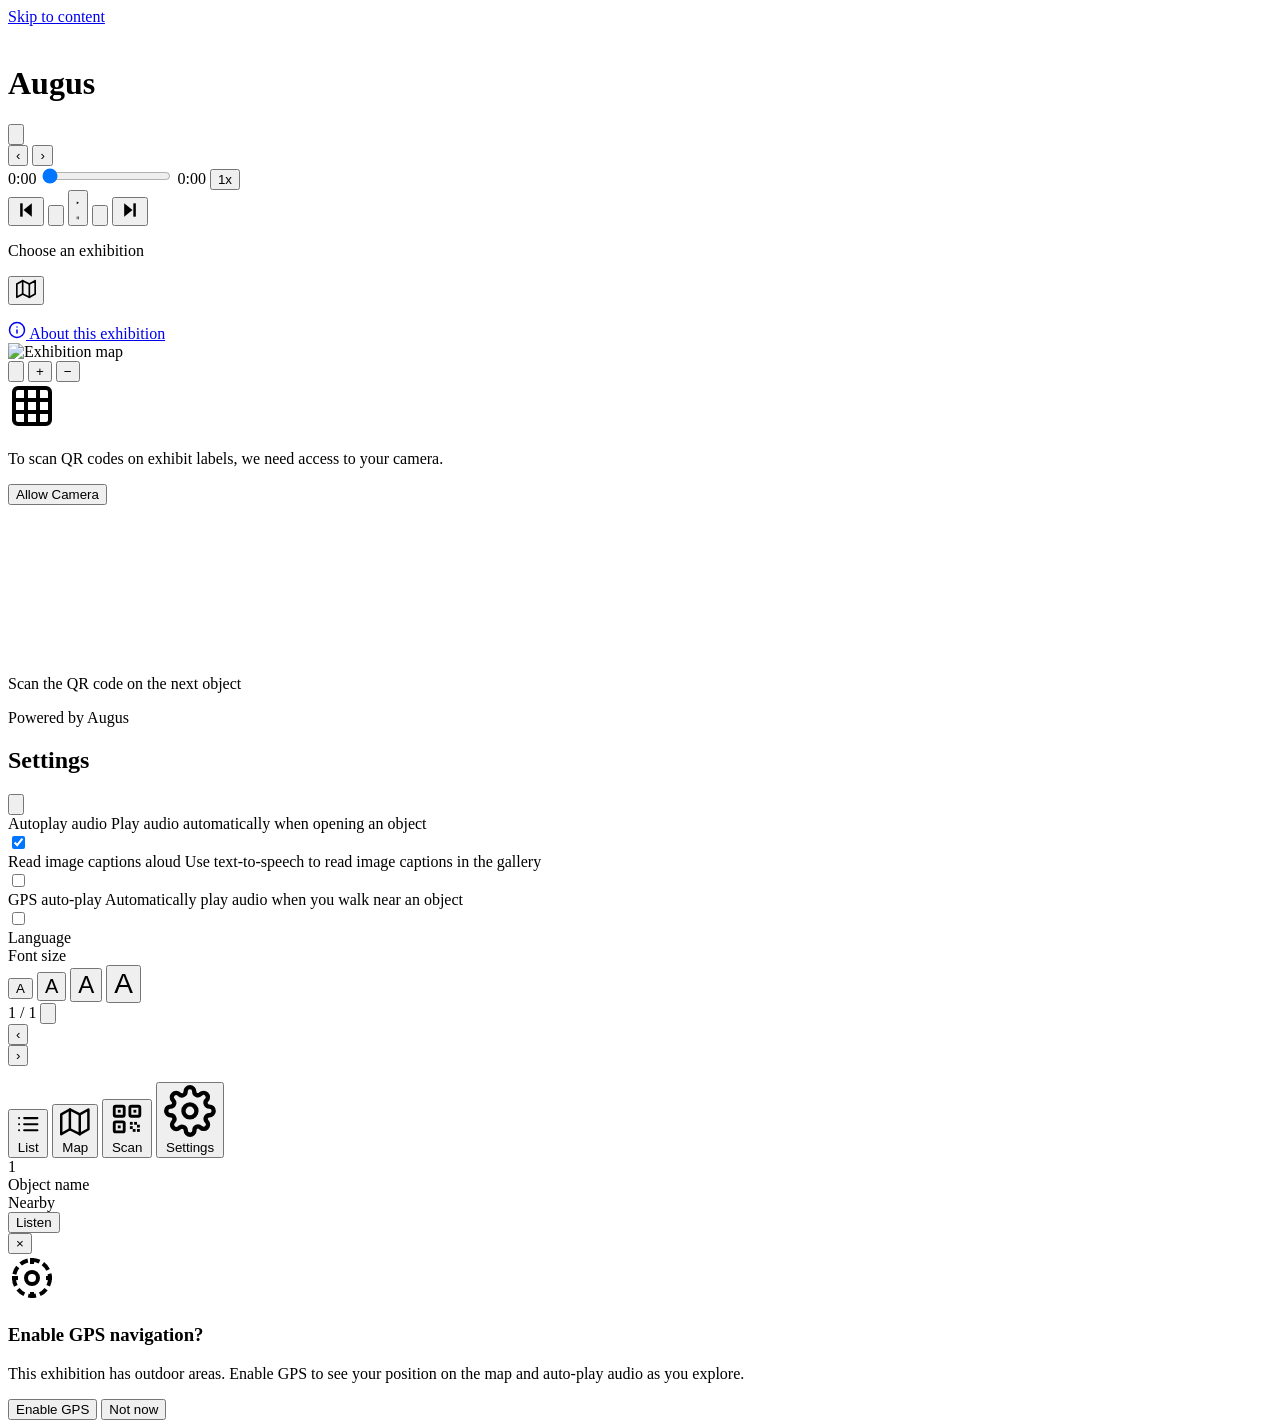
==== pb_public/index.html @ 37ac70dc "Fix debug version string to match cache buster" ====
<!DOCTYPE html>
<html lang="sv">
<head>
  <meta charset="UTF-8">
  <meta name="viewport" content="width=device-width, initial-scale=1.0, viewport-fit=cover">
  <meta name="theme-color" content="#0057b8">
  <title>Augus</title>
  <link rel="stylesheet" href="/css/style.css?v=20260602L">
</head>
<body>
  <a class="skip-to-content" href="#viewObject">Skip to content</a>
  <!-- ===== HEADER ===== -->
  <header class="header" role="banner">
    <div class="header__left">
      <img class="header__logo hidden" id="headerLogo" src="" alt="">
      <h1 class="header__title" id="headerTitle">Augus</h1>
    </div>
    <div class="header__right">
      <button class="btn btn--icon header__settings" id="btnSettingsDesktop" aria-label="Settings" title="Settings">
        <svg viewBox="0 0 24 24" fill="none" stroke="currentColor" stroke-width="2" stroke-linecap="round" stroke-linejoin="round"><circle cx="12" cy="12" r="3"/><path d="M19.4 15a1.65 1.65 0 0 0 .33 1.82l.06.06a2 2 0 0 1-2.83 2.83l-.06-.06a1.65 1.65 0 0 0-1.82-.33 1.65 1.65 0 0 0-1 1.51V21a2 2 0 0 1-4 0v-.09A1.65 1.65 0 0 0 9 19.4a1.65 1.65 0 0 0-1.82.33l-.06.06a2 2 0 0 1-2.83-2.83l.06-.06A1.65 1.65 0 0 0 4.68 15a1.65 1.65 0 0 0-1.51-1H3a2 2 0 0 1 0-4h.09A1.65 1.65 0 0 0 4.6 9a1.65 1.65 0 0 0-.33-1.82l-.06-.06a2 2 0 0 1 2.83-2.83l.06.06A1.65 1.65 0 0 0 9 4.68a1.65 1.65 0 0 0 1-1.51V3a2 2 0 0 1 4 0v.09a1.65 1.65 0 0 0 1 1.51 1.65 1.65 0 0 0 1.82-.33l.06-.06a2 2 0 0 1 2.83 2.83l-.06.06A1.65 1.65 0 0 0 19.4 9a1.65 1.65 0 0 0 1.51 1H21a2 2 0 0 1 0 4h-.09a1.65 1.65 0 0 0-1.51 1z"/></svg>
      </button>
    </div>
  </header>

  <div class="app-layout">

  <!-- ===== OBJECT PAGE ===== -->
  <main class="view object-page" id="viewObject" role="main">
    <div class="loading" id="loadingIndicator" style="display:none">
      <div class="spinner"></div>
    </div>
    <div class="carousel hidden" id="carouselContainer">
      <div class="carousel__track" id="carouselTrack">
        <!-- Images rendered by JS -->
      </div>
      <button class="carousel__arrow carousel__arrow--prev hidden" id="carouselPrev" aria-label="Previous image">&lsaquo;</button>
      <button class="carousel__arrow carousel__arrow--next hidden" id="carouselNext" aria-label="Next image">&rsaquo;</button>
      <div class="carousel__dots" id="carouselDots" role="tablist" aria-label="Image slides"></div>
    </div>


    <div class="subtitles-area" id="subtitlesArea" aria-live="polite" aria-label="Audio transcript">
      <!-- Subtitle cues rendered here -->
    </div>

    <div class="no-audio-message hidden" id="noAudioMessage">
      <!-- Shown when no audio available -->
    </div>

    <!-- Audio player — inside object page flex layout -->
    <div class="audio-player hidden" id="audioPlayer" role="region" aria-label="Audio player">
      <div class="player-progress">
        <span class="player-progress__time" id="playerCurrentTime" aria-hidden="true">0:00</span>
        <input type="range" class="player-progress__bar" id="playerSeekbar" min="0" max="100" value="0" step="0.1"
          aria-label="Audio progress" aria-valuemin="0" aria-valuemax="100" aria-valuenow="0">
        <span class="player-progress__time" id="playerDuration" aria-hidden="true">0:00</span>
        <button class="btn btn--speed" id="btnPlaybackSpeed" aria-label="Playback speed">1x</button>
      </div>
      <div class="player-controls">
        <button class="btn btn--icon btn--seq-nav hidden" id="btnPrevObject" aria-label="Previous object">
          <svg viewBox="0 0 24 24" fill="currentColor" width="20" height="20"><polygon points="19,20 9,12 19,4"/><rect x="5" y="4" width="3" height="16"/></svg>
        </button>
        <button class="btn btn--icon" id="btnSkipBack" aria-label="Skip back 15 seconds">
          <svg viewBox="0 0 24 24" fill="currentColor"><path d="M11.99 5V1l-5 5 5 5V7c3.31 0 6 2.69 6 6s-2.69 6-6 6-6-2.69-6-6h-2c0 4.42 3.58 8 8 8s8-3.58 8-8-3.58-8-8-8z"/><text x="12" y="16" text-anchor="middle" font-size="7" font-weight="bold" fill="currentColor">15</text></svg>
        </button>
        <button class="btn btn--icon btn--large" id="btnPlayPause" aria-label="Play">
          <svg viewBox="0 0 24 24" fill="currentColor" id="iconPlay"><polygon points="5,3 19,12 5,21"/></svg>
          <svg viewBox="0 0 24 24" fill="currentColor" id="iconPause" class="hidden"><rect x="5" y="3" width="4" height="18"/><rect x="15" y="3" width="4" height="18"/></svg>
        </button>
        <button class="btn btn--icon" id="btnSkipForward" aria-label="Skip forward 15 seconds">
          <svg viewBox="0 0 24 24" fill="currentColor"><path d="M12.01 5V1l5 5-5 5V7c-3.31 0-6 2.69-6 6s2.69 6 6 6 6-2.69 6-6h2c0 4.42-3.58 8-8 8s-8-3.58-8-8 3.58-8 8-8z"/><text x="12" y="16" text-anchor="middle" font-size="7" font-weight="bold" fill="currentColor">15</text></svg>
        </button>
        <button class="btn btn--icon btn--seq-nav hidden" id="btnNextObject" aria-label="Next object">
          <svg viewBox="0 0 24 24" fill="currentColor" width="20" height="20"><polygon points="5,4 15,12 5,20"/><rect x="16" y="4" width="3" height="16"/></svg>
        </button>
      </div>
      <audio id="audioElement" preload="metadata"></audio>
    </div>
  </main>

  <!-- ===== WELCOME PAGE ===== -->
  <div class="view" id="viewWelcome">
    <div class="welcome-page">
      <p class="welcome-page__subtitle" id="welcomeSubtitle">Choose an exhibition</p>
      <ul class="welcome-page__sets" id="welcomeSetsList">
        <!-- Rendered by JS -->
      </ul>
    </div>
  </div>

  <!-- ===== LIST VIEW ===== -->
  <div class="view" id="viewList" role="region" aria-label="Object list">
    <div class="list-view">
      <div class="list-view__nav hidden" id="listViewNav">
        <button class="btn btn--icon" id="btnMapDesktop" aria-label="Map view" title="Map view">
          <svg viewBox="0 0 24 24" fill="none" stroke="currentColor" stroke-width="2" stroke-linecap="round" stroke-linejoin="round" width="20" height="20"><polygon points="1 6 1 22 8 18 16 22 23 18 23 2 16 6 8 2 1 6"/><line x1="8" y1="2" x2="8" y2="18"/><line x1="16" y1="6" x2="16" y2="22"/></svg>
        </button>
      </div>
      <ul class="object-list" id="objectList" role="list">
        <!-- Items rendered by JS -->
      </ul>
      <a class="list-about-link hidden" id="listAboutLink" href="#" role="button">
        <svg viewBox="0 0 24 24" fill="none" stroke="currentColor" stroke-width="2" stroke-linecap="round" stroke-linejoin="round" width="18" height="18"><circle cx="12" cy="12" r="10"/><line x1="12" y1="16" x2="12" y2="12"/><line x1="12" y1="8" x2="12.01" y2="8"/></svg>
        <span id="listAboutText">About this exhibition</span>
      </a>
    </div>
  </div>

  <!-- ===== MAP VIEW ===== -->
  <div class="view" id="viewMap" role="region" aria-label="Object map">
    <div class="map-view" id="mapViewContainer">
      <div class="map-container" id="mapContainer">
        <img class="map-container__image" id="mapImage" src="" alt="Exhibition map" draggable="false">
        <!-- Map pins rendered by JS -->
      </div>
      <div class="leaflet-map-container hidden" id="leafletMapContainer"></div>
      <div class="map-floor-selector hidden" id="mapFloorSelector">
        <!-- Floor buttons rendered by JS -->
      </div>
      <div class="map-controls" id="mapControls">
        <button class="btn" id="btnMapHome" aria-label="Reset map view">
          <svg viewBox="0 0 24 24" fill="none" stroke="currentColor" stroke-width="2" stroke-linecap="round" stroke-linejoin="round"><path d="M3 9l9-7 9 7v11a2 2 0 0 1-2 2H5a2 2 0 0 1-2-2z"/><polyline points="9 22 9 12 15 12 15 22"/></svg>
        </button>
        <button class="btn" id="btnZoomIn" aria-label="Zoom in">+</button>
        <button class="btn" id="btnZoomOut" aria-label="Zoom out">&minus;</button>
      </div>
    </div>
  </div>

  <!-- ===== QR SCANNER ===== -->
  <div class="view scanner-view" id="viewScanner" role="region" aria-label="QR code scanner">
    <div class="scanner-prompt" id="scannerPrompt">
      <div class="scanner-prompt__content">
        <svg viewBox="0 0 24 24" fill="none" stroke="currentColor" stroke-width="2" width="48" height="48">
          <rect x="3" y="3" width="18" height="18" rx="2"/><line x1="9" y1="3" x2="9" y2="21"/><line x1="15" y1="3" x2="15" y2="21"/><line x1="3" y1="9" x2="21" y2="9"/><line x1="3" y1="15" x2="21" y2="15"/>
        </svg>
        <p id="scannerPromptText">To scan QR codes on exhibit labels, we need access to your camera.</p>
        <button class="btn btn--primary" id="btnAllowCamera">Allow Camera</button>
      </div>
    </div>
    <div class="scanner-video-container hidden" id="scannerVideoContainer">
      <video id="scannerVideo" autoplay playsinline muted></video>
      <div class="scanner-overlay">
        <div class="scanner-frame" aria-hidden="true"></div>
        <p class="scanner-text" id="scannerText">Scan the QR code on the next object</p>
      </div>
      <div class="scanner-toast" id="scannerToast" role="alert"></div>
    </div>
  </div>

  <!-- ===== ABOUT PAGE ===== -->
  <div class="view" id="viewAbout">
    <div class="about-page" id="aboutContent">
      <!-- Rendered by JS -->
    </div>
    <div class="about-footer hidden" id="aboutFooter">Powered by Augus</div>
  </div>

  </div><!-- /.app-layout -->

  <!-- ===== SETTINGS OVERLAY ===== -->
  <div class="settings-overlay" id="settingsOverlay" role="dialog" aria-label="Settings" aria-modal="true">
    <div class="settings-panel">
      <div class="settings-panel__header">
        <h2 class="settings-panel__title" id="settingsTitle">Settings</h2>
        <button class="btn btn--icon" id="btnCloseSettings" aria-label="Close settings">
          <svg viewBox="0 0 24 24" fill="none" stroke="currentColor" stroke-width="2" stroke-linecap="round" stroke-linejoin="round"><line x1="18" y1="6" x2="6" y2="18"/><line x1="6" y1="6" x2="18" y2="18"/></svg>
        </button>
      </div>

      <div class="setting-row">
        <div class="setting-row__text">
          <span class="setting-row__label" id="labelAutoplay">Autoplay audio</span>
          <span class="setting-row__hint" id="hintAutoplay">Play audio automatically when opening an object</span>
        </div>
        <label class="toggle">
          <input type="checkbox" id="settingAutoplay" checked aria-labelledby="labelAutoplay">
          <span class="toggle__slider"></span>
        </label>
      </div>

      <div class="setting-row">
        <div class="setting-row__text">
          <span class="setting-row__label" id="labelCaptionsAloud">Read image captions aloud</span>
          <span class="setting-row__hint" id="hintCaptionsAloud">Use text-to-speech to read image captions in the gallery</span>
        </div>
        <label class="toggle">
          <input type="checkbox" id="settingCaptionsAloud" aria-labelledby="labelCaptionsAloud">
          <span class="toggle__slider"></span>
        </label>
      </div>

      <div class="setting-row hidden" id="settingRowGpsAutoPlay">
        <div class="setting-row__text">
          <span class="setting-row__label" id="labelGpsAutoPlay">GPS auto-play</span>
          <span class="setting-row__hint" id="hintGpsAutoPlay">Automatically play audio when you walk near an object</span>
        </div>
        <label class="toggle">
          <input type="checkbox" id="settingGpsAutoPlay" aria-labelledby="labelGpsAutoPlay">
          <span class="toggle__slider"></span>
        </label>
      </div>

      <div class="setting-row">
        <span class="setting-row__label" id="labelLanguage">Language</span>
        <div class="setting-row__control segmented" role="radiogroup" aria-labelledby="labelLanguage" id="languageSelector">
          <!-- Language buttons rendered dynamically by JS -->
        </div>
      </div>

      <div class="setting-row">
        <span class="setting-row__label" id="labelFontSize">Font size</span>
        <div class="setting-row__control segmented" role="radiogroup" aria-labelledby="labelFontSize">
          <button class="segmented__option active" data-fontsize="normal" role="radio" aria-checked="true">A</button>
          <button class="segmented__option" data-fontsize="xl" role="radio" aria-checked="false" style="font-size:1.25em">A</button>
          <button class="segmented__option" data-fontsize="xxl" role="radio" aria-checked="false" style="font-size:1.5em">A</button>
          <button class="segmented__option" data-fontsize="xxxl" role="radio" aria-checked="false" style="font-size:1.75em">A</button>
        </div>
      </div>
    </div>
  </div>

  <!-- ===== GALLERY OVERLAY ===== -->
  <div class="gallery-overlay" id="galleryOverlay" role="dialog" aria-label="Image gallery" aria-modal="true">
    <div class="gallery-header">
      <span class="gallery-header__counter" id="galleryCounter">1 / 1</span>
      <button class="gallery-close" id="btnCloseGallery" aria-label="Close gallery">
        <svg viewBox="0 0 24 24" fill="none" stroke="currentColor" stroke-width="2" stroke-linecap="round" stroke-linejoin="round"><line x1="18" y1="6" x2="6" y2="18"/><line x1="6" y1="6" x2="18" y2="18"/></svg>
      </button>
    </div>
    <div class="gallery-body">
      <button class="gallery-nav gallery-nav--prev" id="btnGalleryPrev" aria-label="Previous image">&lsaquo;</button>
      <img class="gallery-body__image" id="galleryImage" src="" alt="">
      <div class="gallery-360-container hidden" id="gallery360Container"></div>
      <div class="gallery-3d-container hidden" id="gallery3dContainer"></div>
      <div class="gallery-video-container hidden" id="galleryVideoContainer"></div>
      <button class="gallery-nav gallery-nav--next" id="btnGalleryNext" aria-label="Next image">&rsaquo;</button>
    </div>
    <p class="gallery-caption" id="galleryCaption"></p>
  </div>

  <!-- ===== BOTTOM NAV ===== -->
  <nav class="bottom-nav" id="bottomNav" aria-label="Navigation">
    <button class="bottom-nav__btn" id="btnList" aria-label="Object list" title="Object list">
      <svg viewBox="0 0 24 24" fill="none" stroke="currentColor" stroke-width="2" stroke-linecap="round" stroke-linejoin="round"><line x1="8" y1="6" x2="21" y2="6"/><line x1="8" y1="12" x2="21" y2="12"/><line x1="8" y1="18" x2="21" y2="18"/><line x1="3" y1="6" x2="3.01" y2="6"/><line x1="3" y1="12" x2="3.01" y2="12"/><line x1="3" y1="18" x2="3.01" y2="18"/></svg>
      <span class="bottom-nav__label" id="labelNavList">List</span>
    </button>
    <button class="bottom-nav__btn hidden" id="btnMapView" aria-label="Map view" title="Map view">
      <svg viewBox="0 0 24 24" fill="none" stroke="currentColor" stroke-width="2" stroke-linecap="round" stroke-linejoin="round"><polygon points="1 6 1 22 8 18 16 22 23 18 23 2 16 6 8 2 1 6"/><line x1="8" y1="2" x2="8" y2="18"/><line x1="16" y1="6" x2="16" y2="22"/></svg>
      <span class="bottom-nav__label" id="labelNavMap">Map</span>
    </button>
    <button class="bottom-nav__btn" id="btnScan" aria-label="Scan QR code" title="Scan QR code">
      <svg viewBox="0 0 24 24" fill="currentColor"><rect x="3" y="3" width="7" height="7" rx="1" fill="none" stroke="currentColor" stroke-width="2"/><rect x="5.5" y="5.5" width="2" height="2"/><rect x="14" y="3" width="7" height="7" rx="1" fill="none" stroke="currentColor" stroke-width="2"/><rect x="16.5" y="5.5" width="2" height="2"/><rect x="3" y="14" width="7" height="7" rx="1" fill="none" stroke="currentColor" stroke-width="2"/><rect x="5.5" y="16.5" width="2" height="2"/><rect x="14" y="14" width="2" height="2"/><rect x="17" y="14" width="2" height="2"/><rect x="19" y="16" width="2" height="2"/><rect x="14" y="17" width="2" height="2"/><rect x="16" y="19" width="2" height="2"/><rect x="19" y="19" width="2" height="2"/></svg>
      <span class="bottom-nav__label" id="labelNavScan">Scan</span>
    </button>
    <button class="bottom-nav__btn" id="btnSettings" aria-label="Settings" title="Settings">
      <svg viewBox="0 0 24 24" fill="none" stroke="currentColor" stroke-width="2" stroke-linecap="round" stroke-linejoin="round"><circle cx="12" cy="12" r="3"/><path d="M19.4 15a1.65 1.65 0 0 0 .33 1.82l.06.06a2 2 0 0 1-2.83 2.83l-.06-.06a1.65 1.65 0 0 0-1.82-.33 1.65 1.65 0 0 0-1 1.51V21a2 2 0 0 1-4 0v-.09A1.65 1.65 0 0 0 9 19.4a1.65 1.65 0 0 0-1.82.33l-.06.06a2 2 0 0 1-2.83-2.83l.06-.06A1.65 1.65 0 0 0 4.68 15a1.65 1.65 0 0 0-1.51-1H3a2 2 0 0 1 0-4h.09A1.65 1.65 0 0 0 4.6 9a1.65 1.65 0 0 0-.33-1.82l-.06-.06a2 2 0 0 1 2.83-2.83l.06.06A1.65 1.65 0 0 0 9 4.68a1.65 1.65 0 0 0 1-1.51V3a2 2 0 0 1 4 0v.09a1.65 1.65 0 0 0 1 1.51 1.65 1.65 0 0 0 1.82-.33l.06-.06a2 2 0 0 1 2.83 2.83l-.06.06A1.65 1.65 0 0 0 19.4 9a1.65 1.65 0 0 0 1.51 1H21a2 2 0 0 1 0 4h-.09a1.65 1.65 0 0 0-1.51 1z"/></svg>
      <span class="bottom-nav__label" id="labelNavSettings">Settings</span>
    </button>
  </nav>

  <!-- ===== GPS NEARBY CARD ===== -->
  <div class="gps-card hidden" id="gpsCard">
    <div class="gps-card__body">
      <span class="gps-card__number" id="gpsCardNumber">1</span>
      <div class="gps-card__info">
        <div class="gps-card__name" id="gpsCardName">Object name</div>
        <div class="gps-card__hint" id="gpsCardHint">Nearby</div>
      </div>
      <button class="btn btn--primary gps-card__go" id="btnGpsCardGo">Listen</button>
    </div>
    <button class="gps-card__dismiss" id="btnGpsCardDismiss" aria-label="Dismiss">&times;</button>
  </div>

  <!-- ===== GPS PROMPT ===== -->
  <div class="gps-prompt-overlay hidden" id="gpsPromptOverlay">
    <div class="gps-prompt">
      <svg viewBox="0 0 24 24" fill="none" stroke="currentColor" stroke-width="2" width="48" height="48">
        <circle cx="12" cy="12" r="3"/><path d="M12 2v3m0 14v3M2 12h3m14 0h3"/>
        <circle cx="12" cy="12" r="9" stroke-dasharray="4 2"/>
      </svg>
      <h3 id="gpsPromptTitle">Enable GPS navigation?</h3>
      <p id="gpsPromptText">This exhibition has outdoor areas. Enable GPS to see your position on the map and auto-play audio as you explore.</p>
      <div class="gps-prompt__actions">
        <button class="btn btn--primary" id="btnGpsEnable">Enable GPS</button>
        <button class="btn" id="btnGpsDismiss">Not now</button>
      </div>
    </div>
  </div>

  <!-- ===== TOAST ===== -->
  <div class="toast" id="toast" role="alert" aria-live="assertive"></div>

  <script src="/js/lib/jsQR.js"></script>
  <script src="/js/app.js?v=20260602L" type="module"></script>
</body>
</html>
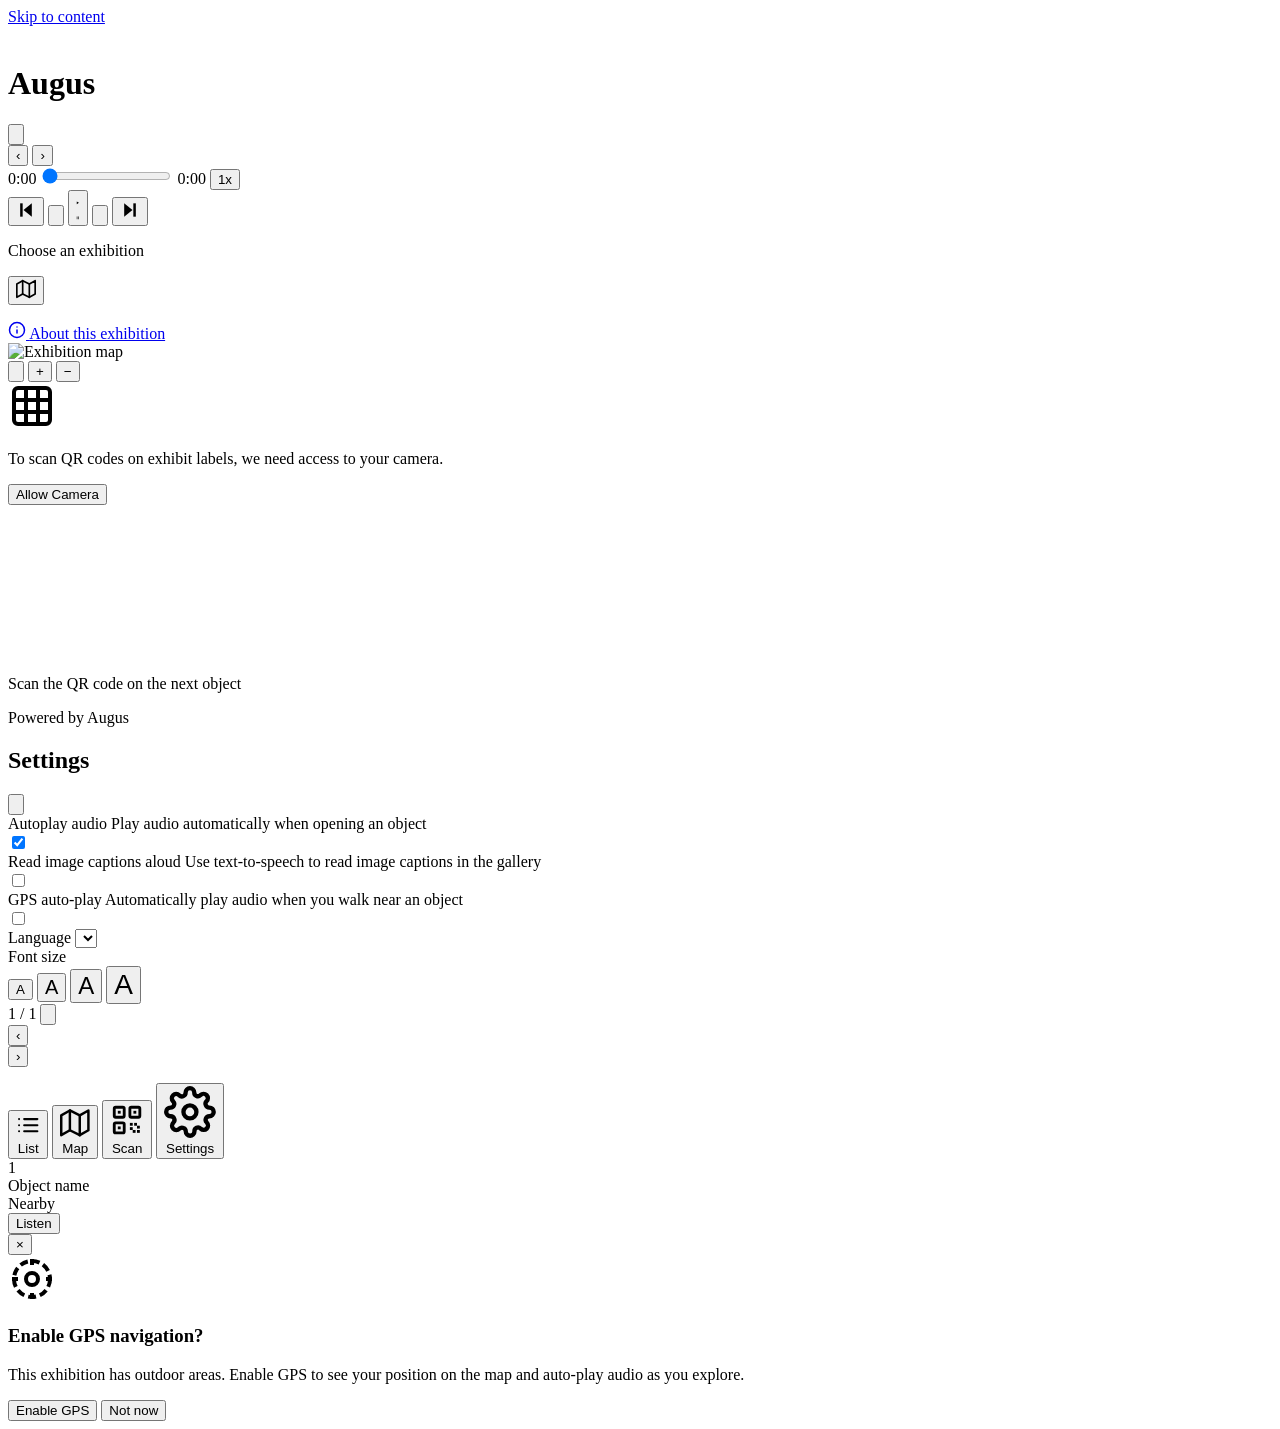
==== commit 6f330f22: "Change visitor language selector from segmented buttons to dropdown Scales better when exhibitions h" ====
--- a/pb_public/index.html
+++ b/pb_public/index.html
@@ -5,7 +5,7 @@
   <meta name="viewport" content="width=device-width, initial-scale=1.0, viewport-fit=cover">
   <meta name="theme-color" content="#0057b8">
   <title>Augus</title>
-  <link rel="stylesheet" href="/css/style.css?v=20260602L">
+  <link rel="stylesheet" href="/css/style.css?v=20260602R">
 </head>
 <body>
   <a class="skip-to-content" href="#viewObject">Skip to content</a>
@@ -203,9 +203,9 @@
 
       <div class="setting-row">
         <span class="setting-row__label" id="labelLanguage">Language</span>
-        <div class="setting-row__control segmented" role="radiogroup" aria-labelledby="labelLanguage" id="languageSelector">
-          <!-- Language buttons rendered dynamically by JS -->
-        </div>
+        <select class="setting-row__control settings-select" aria-labelledby="labelLanguage" id="languageSelector">
+          <!-- Options rendered dynamically by JS -->
+        </select>
       </div>
 
       <div class="setting-row">
@@ -292,6 +292,6 @@
   <div class="toast" id="toast" role="alert" aria-live="assertive"></div>
 
   <script src="/js/lib/jsQR.js"></script>
-  <script src="/js/app.js?v=20260602L" type="module"></script>
+  <script src="/js/app.js?v=20260602R" type="module"></script>
 </body>
 </html>
